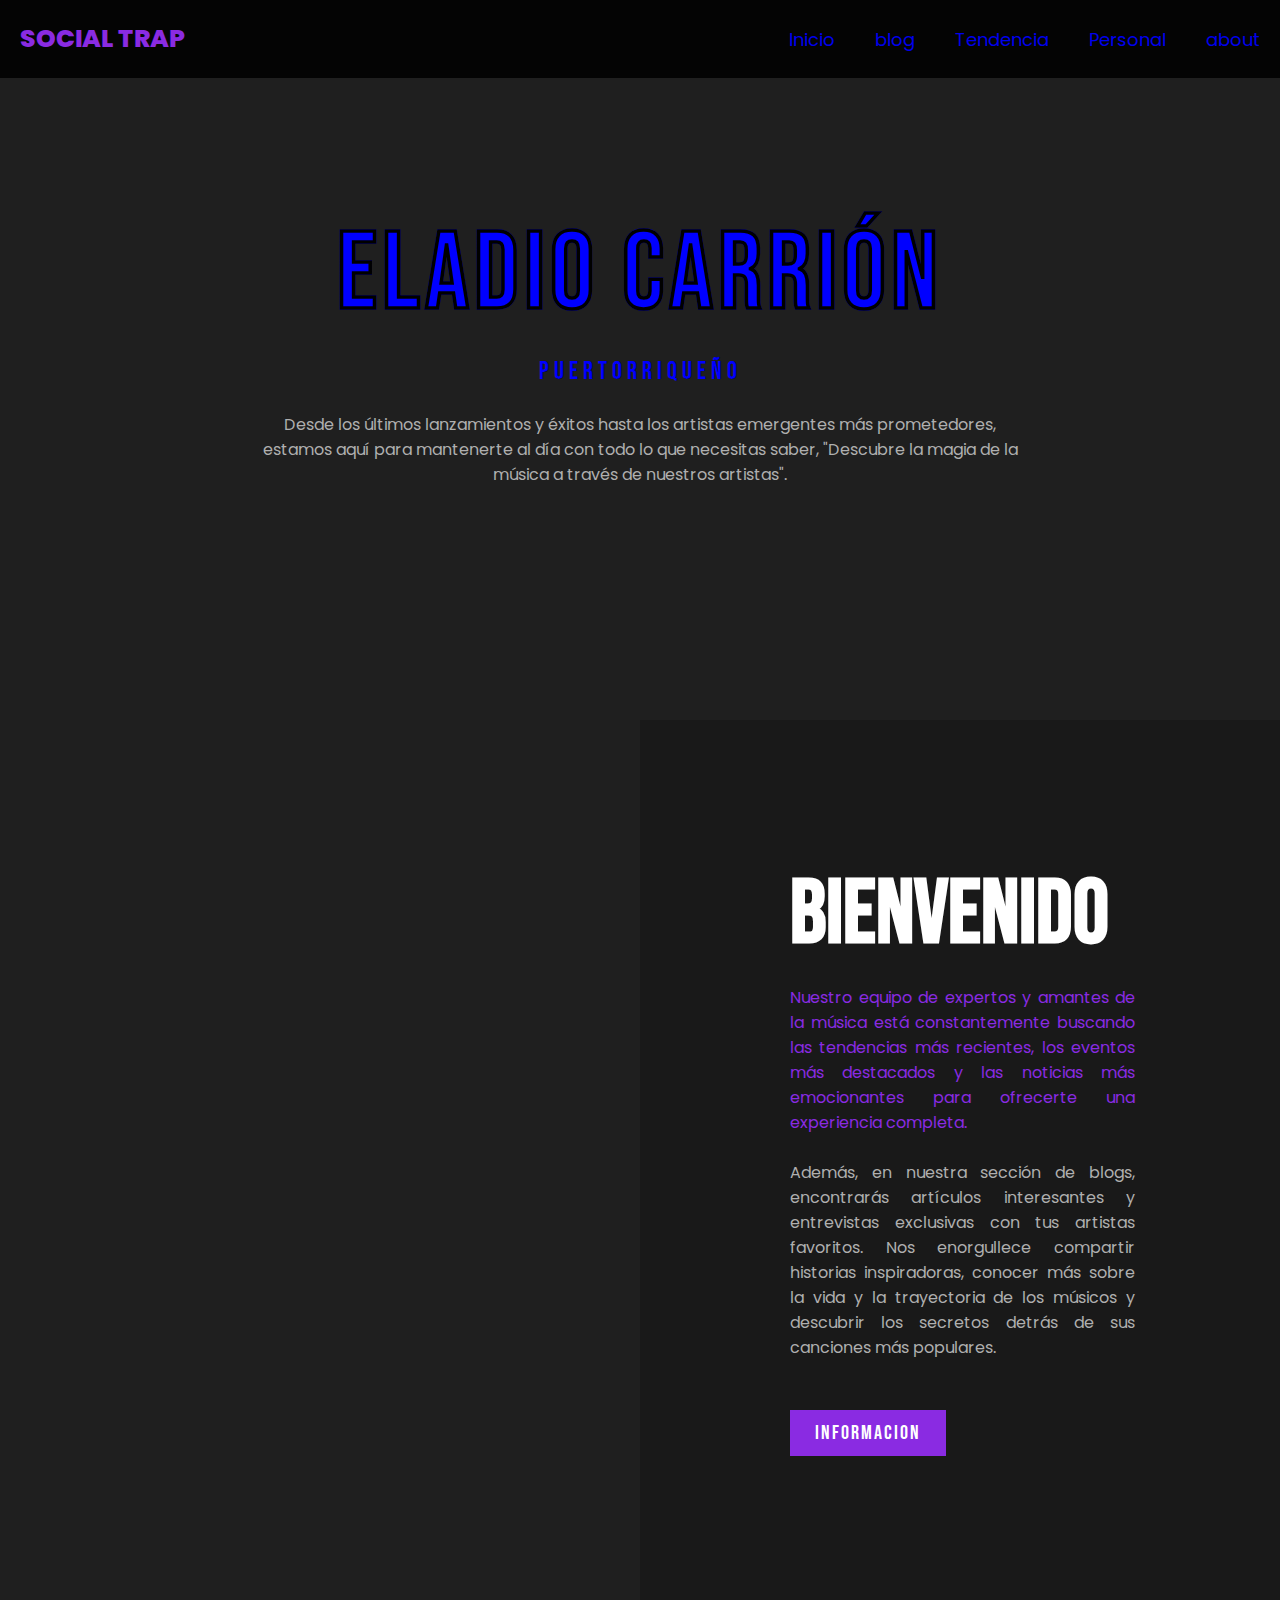
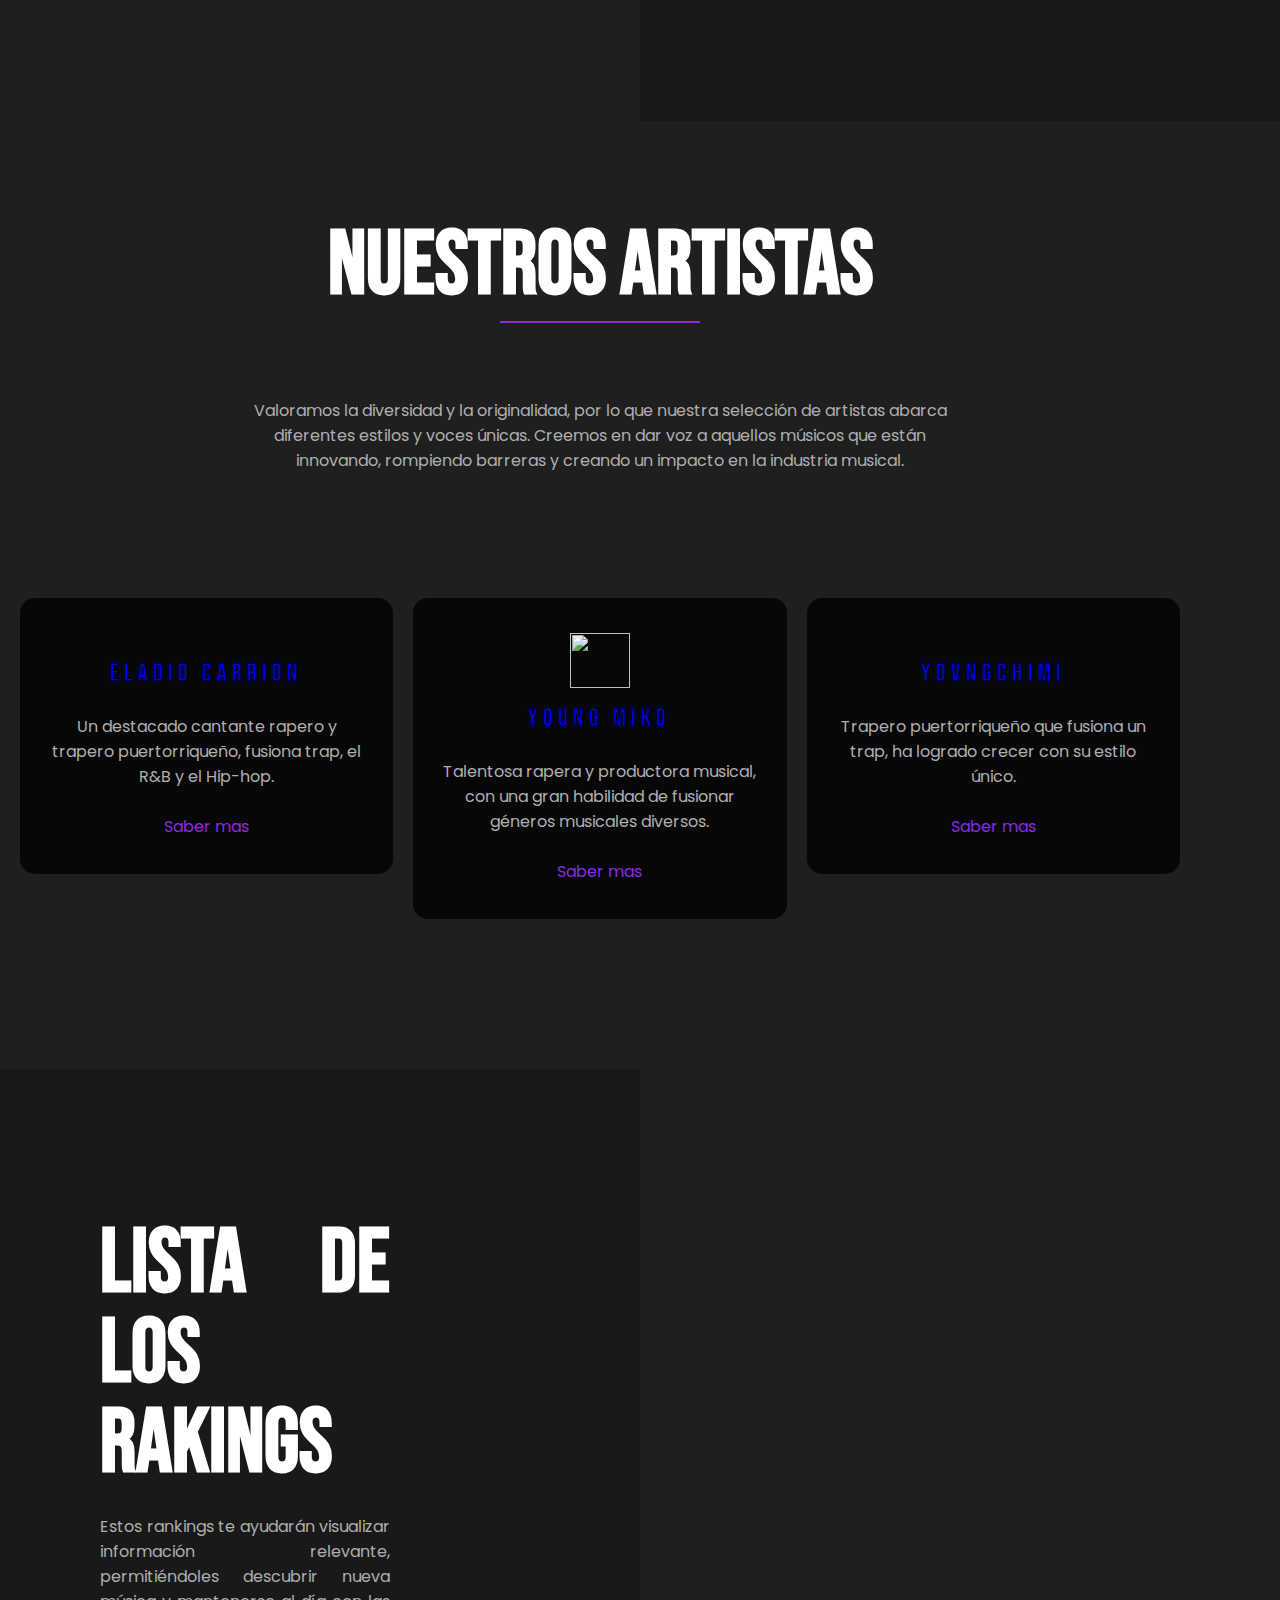
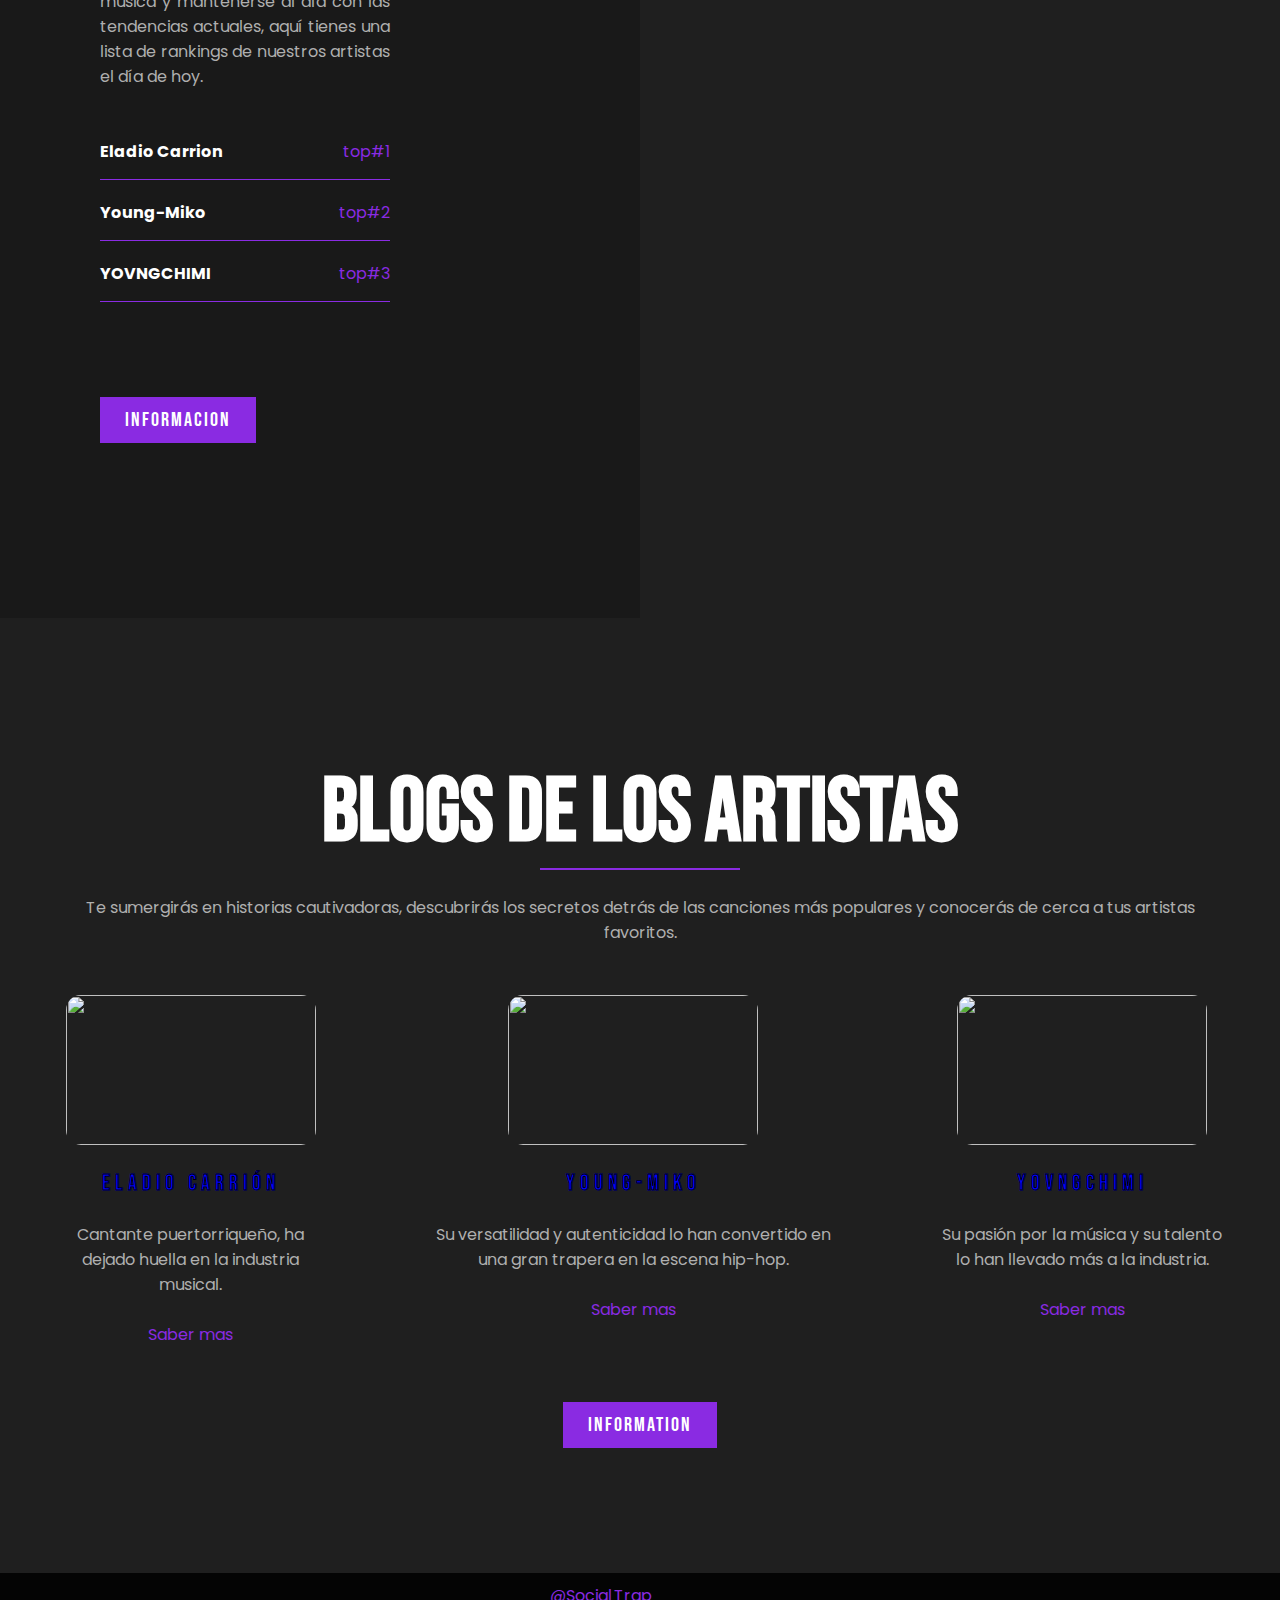
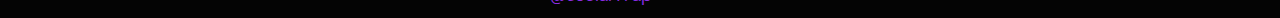
==== src/eladioCarrion.html @ fa57bcdd "new option" ====
<!DOCTYPE html>
<html lang="en">
<head>
    <meta charset="UTF-8">
    <meta name="viewport" content="width=device-width, initial-scale=1.0">
    <title>Social-Trap</title>
    <link rel="stylesheet" href="https://cdn.jsdelivr.net/npm/swiper/swiper-bundle.min.css" />
    <link rel="stylesheet" href="style.css">
</head>

    <!--<script src="https://cdn.jsdelivr.net/npm/swiper/swiper-bundle.min.css"></script>
    <script src="script.js"></script>-->
<body>

    <header class="header">

        <div class="menu container">
            <a href="#" class="logo">Social Trap</a>
            <input type="checkbox" id="menu"/>
            <label for="menu">
                <img src="img/menu.png" class="menu-icono" alt="">
            </label>

            <nav class="navbar">
                <ul>
                    <li><a href="#">Inicio</a></li>
                    <li><a href="#">blog</a></li>
                    <li><a href="#">Tendencia</a></li>
                    <li><a href="#">Personal</a></li>
                    <li><a href="#">about</a></li>
                </ul>
            </nav>
        </div>
        <div class="header-content container">
            <div class="header-txt">
                <h1>Eladio Carrión</h1>
                <span>Puertorriqueño</span>
                <p>
                   Desde los últimos lanzamientos y éxitos hasta los artistas emergentes 
                   más prometedores, estamos aquí para mantenerte al día con todo lo que necesitas saber,
                   "Descubre la magia de la música a través de nuestros artistas".
                </p>
            </div>
        </div>
    </header>

    <section class="welcome">

        <div class="welcome-1"></div>

        <div class="welcome-2">
            <h2>Bienvenido</h2>
            <p class="b1">
                Nuestro equipo de expertos y amantes de la música está constantemente 
                buscando las tendencias más recientes, los eventos más destacados y las 
                noticias más emocionantes para ofrecerte una experiencia completa.
            </p>

            <p>
                Además, en nuestra sección de blogs, encontrarás artículos interesantes y entrevistas exclusivas con tus artistas favoritos. Nos enorgullece compartir historias inspiradoras, 
                conocer más sobre la vida y la trayectoria de los músicos y descubrir los secretos 
                detrás de sus canciones más populares.
            </p>

            <a href="#" class="btn-1">Informacion</a>
        </div>
    </section>

    <main class="artist conteiner">

        <div class="artist-txt">
            <h2>Nuestros artistas</h2>
            <hr>
            <p>
                Valoramos la diversidad y la originalidad, por lo que nuestra selección de artistas 
                abarca diferentes estilos y voces únicas. Creemos en dar voz a aquellos músicos que están innovando, 
                rompiendo barreras y creando un impacto en la industria musical.
            </p>
        </div>

        <div class="artist-group">
            <div class="artist-1">
                
                
                <img src="https://media2.giphy.com/media/m9Yb4uBnS3sLSZfv6U/giphy.gif" alt="">
                <h3>Eladio Carrión</h3>
                <p>
                    Un destacado cantante rapero y trapero puertorriqueño, 
                    fusiona trap, el R&B y el Hip-hop.
                    
                </p>
                <a href="#">Saber mas</a>
            </div>

            <div class="artist-1">

                <img src="https://i.ytimg.com/an/csuP-RU90LNZBluSJNJXiQ/featured_channel.jpg?v=60f05d3a" alt="" height="55">
                <h3>Young Miko</h3>
                <p>
                    Talentosa rapera y productora musical, 
                    con una gran habilidad de fusionar géneros musicales diversos.
                </p>
                <a href="#">Saber mas</a>
            </div>

            <div class="artist-1">

                <img src="https://moneywayy.com/wp-content/uploads/2020/12/Untitled-2.png" alt="">
                <h3>Yovngchimi</h3>
                <p>
                    Trapero puertorriqueño que fusiona un trap,
                    ha logrado crecer con su estilo único.
                </p>
                <a href="#">Saber mas</a>
            </div>
            <!--<a href="#" class="btn-1">Informacion</a>-->
        </div>
    </main>

    <section class="ranking">
        
        <div class="ranking-1">
            <h2 class="ranking subtitle">Lista de los Rakings</h2>
            <p>
                Estos rankings te ayudarán visualizar información relevante,
                permitiéndoles descubrir nueva música y mantenerse al día con las tendencias actuales,
                aquí tienes una lista de rankings de nuestros artistas el día de hoy.
            </p>

            <table>
                <tbody>
                    <tr>
                        <th>Eladio Carrion</th>
                        <td>top#1</td>
                    </tr>
                    <tr>
                        <th>Young-Miko</th>
                        <td>top#2</td>
                    </tr>
                    <tr>
                        <th>YOVNGCHIMI</th>
                        <td>top#3</td>
                    </tr>
                </tbody>
            </table>
            <a href="#" class="btn-1">Informacion</a>
        </div>

        <div class="ranking-2"></div>

    </section>

    <section class="blog container">

        <div class="blog-txt">

            <h2>Blogs de los Artistas</h2>
            <hr>
            <p>
                Te sumergirás en historias cautivadoras, descubrirás 
                los secretos detrás de las canciones más populares y conocerás de cerca a tus artistas favoritos.
            </p>

        </div>

        <div class="blog-group">
            <div class="blog-1">
                <img src="https://www.billboard.com/wp-content/uploads/2023/03/feature-latin-music-week-eladio-carrion-billboard-2022-bb13-mary-beth-koeth-02-1548-1.jpg" alt="" height="150">
                <h3>Eladio Carrión</h3>
                <p>
                    Cantante puertorriqueño, 
                    ha dejado huella en la industria musical.
                </p>

                <a href="#">Saber mas</a>
            </div>

            <div class="blog-1">
                <img src="https://cooperativa.cl/noticias/site/artic/20230525/imag/foto_0000000220230525123114.jpg" alt="" height="150">
                <h3>Young-Miko</h3>
                <p>
                    Su versatilidad y autenticidad lo 
                    han convertido en una gran trapera en la escena hip-hop.
                </p>

                <a href="#">Saber mas</a>
            </div>

            <div class="blog-1">
                <img src="https://labiode.com/wp-content/uploads/2022/11/YOVNGCHIMI.jpg" alt="" height="150">
                <h3>Yovngchimi</h3>
                <p>
                    Su pasión por la música y su talento lo 
                    han llevado más a la industria.
                </p>

                <a href="#">Saber mas</a>
            </div>
        </div>
        <a href="#" class="btn-1">Information</a>
    </section>

    <footer class="footer container">
        <div class="links">
            <ul>
                <li><a href="#">@Social </a></li>
                <li><a href="#">Trap</a></li>
            </ul>
        </div>
    </footer>

</body>
</html>
---- src/style.css ----
@import url('https://fonts.googleapis.com/css2?family=Poppins:wght@400;500;600;700;800&display=swap');
@import url('https://fonts.googleapis.com/css2?family=Bebas+Neue&display=swap');

/*ELADIO*/
*{
    margin: 0;
    padding: 0;
    box-sizing: border-box;
    text-decoration: none;
    list-style: none;
}

body {
    font-family: 'Poppins', sans-serif;
    background-color: #1F1F1F;
}

.conteiner {
    max-width: 1200px;
    margin: 0 ;
}

.header {
    background-image: url(https://www.zastavki.com/pictures/1280x720/2015/Backgrounds_Blue_Black_Background_107698_26.jpg);
    background-attachment: fixed;  
    background-position: center top;
    background-repeat: no-repeat;
    background-size: cover;
    min-height: 80vh;
    display: flex;
    align-items: center;
}

.menu {
    position: absolute;
    top: 0;
    left: 0;
    right: 0;
    left: 0;
    display: flex;
    align-items: center;
    justify-content: space-between;
    z-index: 1000;
    background-color: #040404;
    position: fixed;
}

.logo {
    margin: 20px;
    font-size: 25px;
    color: blueviolet;
    font-weight: 800;
    text-transform: uppercase;
}

.menu .navbar ul li {
    position: relative;
    float: left;
}

.menu .navbar ul li {
   font-size: 18px;
   padding: 20px;
   color: blueviolet;
   display: block;
}

.menu .navbar ul li a:hover {
    color: blueviolet;
}

#menu {
    display: none;
}

.menu-icono {
    width: 25px;
}

.menu label {
    cursor: pointer;
    display: none;
}

.header-txt {
    text-align: center;
    left: 100px;
    margin-bottom: none;
}

.header-txt h1, span, h3 {
    font-size: 110px;
    letter-spacing: 5px;
    text-transform: uppercase;
    font-family: 'Bebas Neue', cursive;
    color: blue;
    margin-bottom: 15px;
    -webkit-text-fill-color: blue; 
    -webkit-text-stroke: 0.1px black;
}

.header-txt span {
    font-size: 25px;
}

.header-txt p {
    color: #AFAFAF;
    padding: 0 255px;
    margin: 25px 0;
}

.welcome {
    display: flex;
}

.welcome-1{
    background-image: url(https://fondosmil.com/fondo/24928.png);
    background-attachment: fixed; 
    background-position-x: -270px ;
    /*background-position: left center;*/
    background-repeat: no-repeat;
    background-size: cover;
    width: 50%;
}

.welcome-2 {
    width: 50%;
    text-align: justify;
    padding: 150px 145px 240px 150px;
    background-color: #191919;
}

h2 {
    font-size: 90px;
    line-height: 90px;
    color: #ffffff;
    text-transform: uppercase;
    font-family: 'Bebas Neue', cursive;
    margin-bottom: 10px;
}

p {
    font-size: 16px;
    color: #AFAFAF;
    margin: 25px 0;
}

.btn-1 {
    display: inline-block;
    padding: 11px 25px;
    background-color: blueviolet;
    color: #ffffff;
    text-transform: uppercase;
    letter-spacing: 2px;
    font-size: 20px;
    font-family: 'Bebas Neue', cursive;
    margin: 25px 0;
    border: 0;
}

.btn-1:hover {
    background-color: purple;
}

.b1 {
    color: blueviolet;
}

.artist {
    padding: 100px 0;
    text-align: center;
}

.artist-txt {
    display: flex;
    flex-direction: column;
    align-items: center;
}

hr {
    border: 1px solid blueviolet;
    width: 200px;
}

.artist-txt p {
    padding: 50px 250px;
    
}

.artist-group {
    display: flex;
    justify-content: space-between;
    margin: 50px 10px;
}

.artist-1{
    background-color: #070707;
    padding: 35px 25px;
    margin: 0 10px;
    border-radius: 15px;
    width: 100%;
    height: 100%;
    transition: 0.5s;
    object-fit: cover;
}

.artist-1:hover {
    transform: scale(1.2);
    box-shadow: 0px 0px 50px rgba(0,0,0,1);
}


.artist-1 img{
    width: 60px;
    margin-bottom: 15px;
}

.artist-1 h3 {
    font-size: 25px;
    color: #ffffff;
}

.artist-1 a {
    color: blueviolet;
    font-size: 16px;
}

.ranking {
    display: flex;
    text-align: justify;
}

.ranking-1 {
    width: 50%;
    padding: 150px 250px 150px 100px;
    background-color: #191919;
}

table {
    margin: 50px 0;
    width: 100%;
    text-align: left;
    border-collapse: collapse;
}

tr {
    display: flex;
    justify-content: space-between;
    border-bottom: 1px solid blueviolet;
    margin-bottom: 20px;
}

th {
    color: #ffffff;
    padding-bottom: 15px;
}

td {
    color: blueviolet;
}

.ranking-2 {
    background-image: url(https://i.ytimg.com/vi/kQFOuJ90BgA/maxresdefault.jpg);
    background-position: center center;
    background-repeat: no-repeat;
    background-size: cover;
    width: 50%;
}

.blog {
    padding: 100px 0;
    text-align: center;
}

.blog-txt {
    display: flex;
    margin: 50px;
    flex-direction: column;
    align-items: center;
    text-align: center;
    margin-bottom: 25px;
}

.blog-group {
    display: flex;
    justify-content: space-between;
    margin-bottom: 30px;
}

.blog-1 {
    text-align: center;
}

.blog-1 img {
    width: 100%;
    width: 250px;
    height: 150px;
    transition: 0.5s;
    object-fit: cover;
    border-radius: 15px;
    margin-bottom: 25px;
}

.blog-1 img:hover {
    transform: scale(1.2);
    box-shadow: 0px 0px 50px rgba(0,0,0,1);
}



.blog-1 h3{
    font-size: 22px;
}

.blog-1 p {
    padding: 0 50px;
    text-align: center;
}

.blog-1 a {
    color: blueviolet;
}

.footer {
    padding: 10px 550px;
    text-align: center;
    background-color: #040404;
}

.links ul {
    display: flex;
}

.links ul li {
    margin-right: 2px;
}

.links ul li a {
    color: blueviolet;
}

@media(max-width:991px){
    .menu {
        padding: 20px;
    }

    .menu label {
        display: initial;
    }

    .menu .navbar {
        position: absolute;
        top: 100%;
        left: 0;
        right: 0;
        background-color: #1F1F1F;
        display: none;
    }

    .menu .navbar ul li {
        width: 100%;
    }

    #menu:checked ~ .navbar {
        display: initial;
    }

    .header {
        min-height: 0vh;
    }

    .header-content {
        padding: 80px 30px 50px 30px;
    }

    .header-txt {
        margin-bottom: 15px;
    }

    .header-txt h1 {
        font-size: 80px;
    }

    .header-txt p {
        padding: 0;
        margin: 15px 0;
    }

    .welcome {
        flex-direction: column;
    }

    .welcome-1 {
        display: none;
    }

    .welcome-2 {
        width: 100%;
        padding: 20%;
        text-align: center;
    }

    h2 {
        font-size: 70px;
        line-height: 80px;
    }

    p{
        margin: 15px 0;
    }

    .artist {
        padding: 30px;
    }

    .artist-txt p {
        padding: 0;
    }

    .artist-group {
        flex-direction: column;
        margin: 0;
    }

    .artist-1 {
        margin: 0 0 20px 0;
    }

    /*arreglar los rankings*/
    .ranking {
        flex-direction: column;
    }

    .ranking-1 {
        width: 500px;
        padding: 30px;
        text-align: center;
    }

    table {
        margin: 20px 0 0 0;
    }

    .ranking-2 {
        display: none;
    }

    .blog {
        padding: 30px;
    }

    .blog-group {
        flex-direction: column;
        margin-bottom: 0;
    }

    .blog-1 {
        margin-bottom: 25px;
    }

    .footer {
        padding: 30px;
    }

    .footer ul li {
        padding: 40px;
    }


}
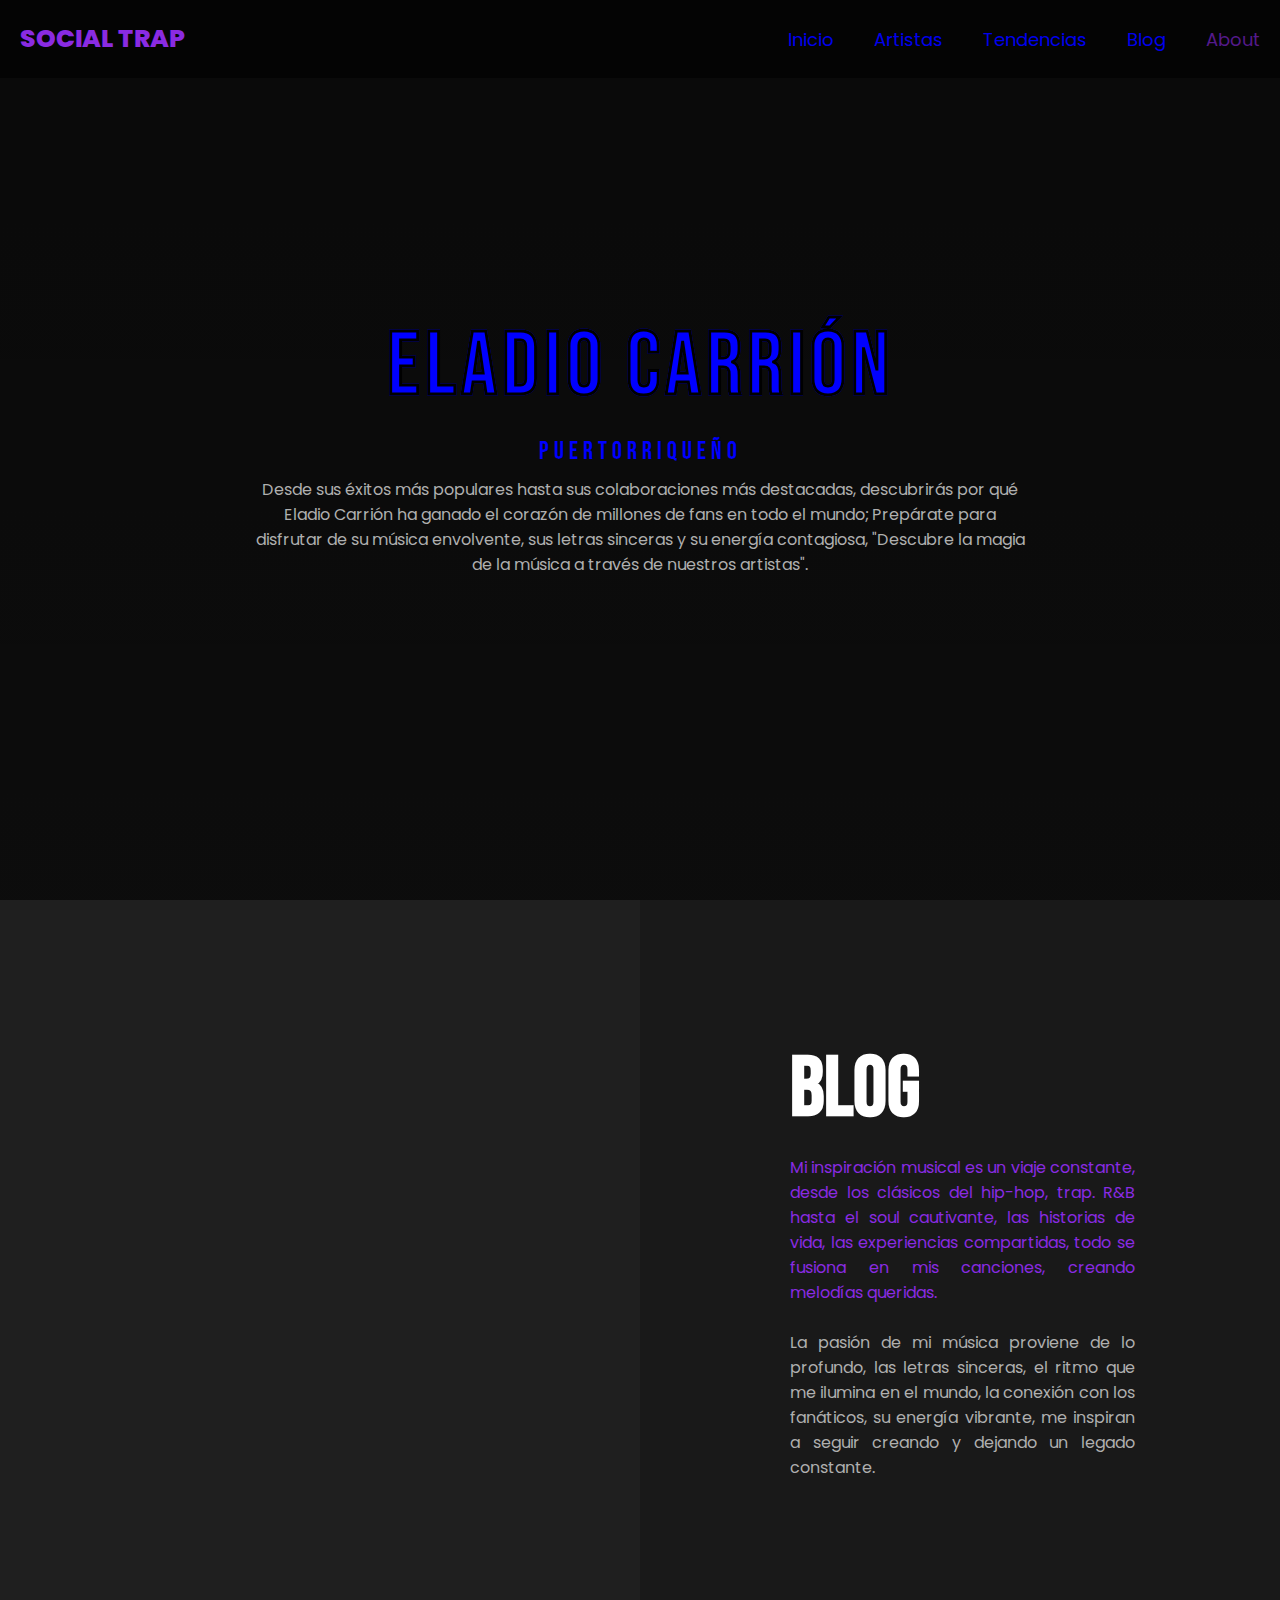
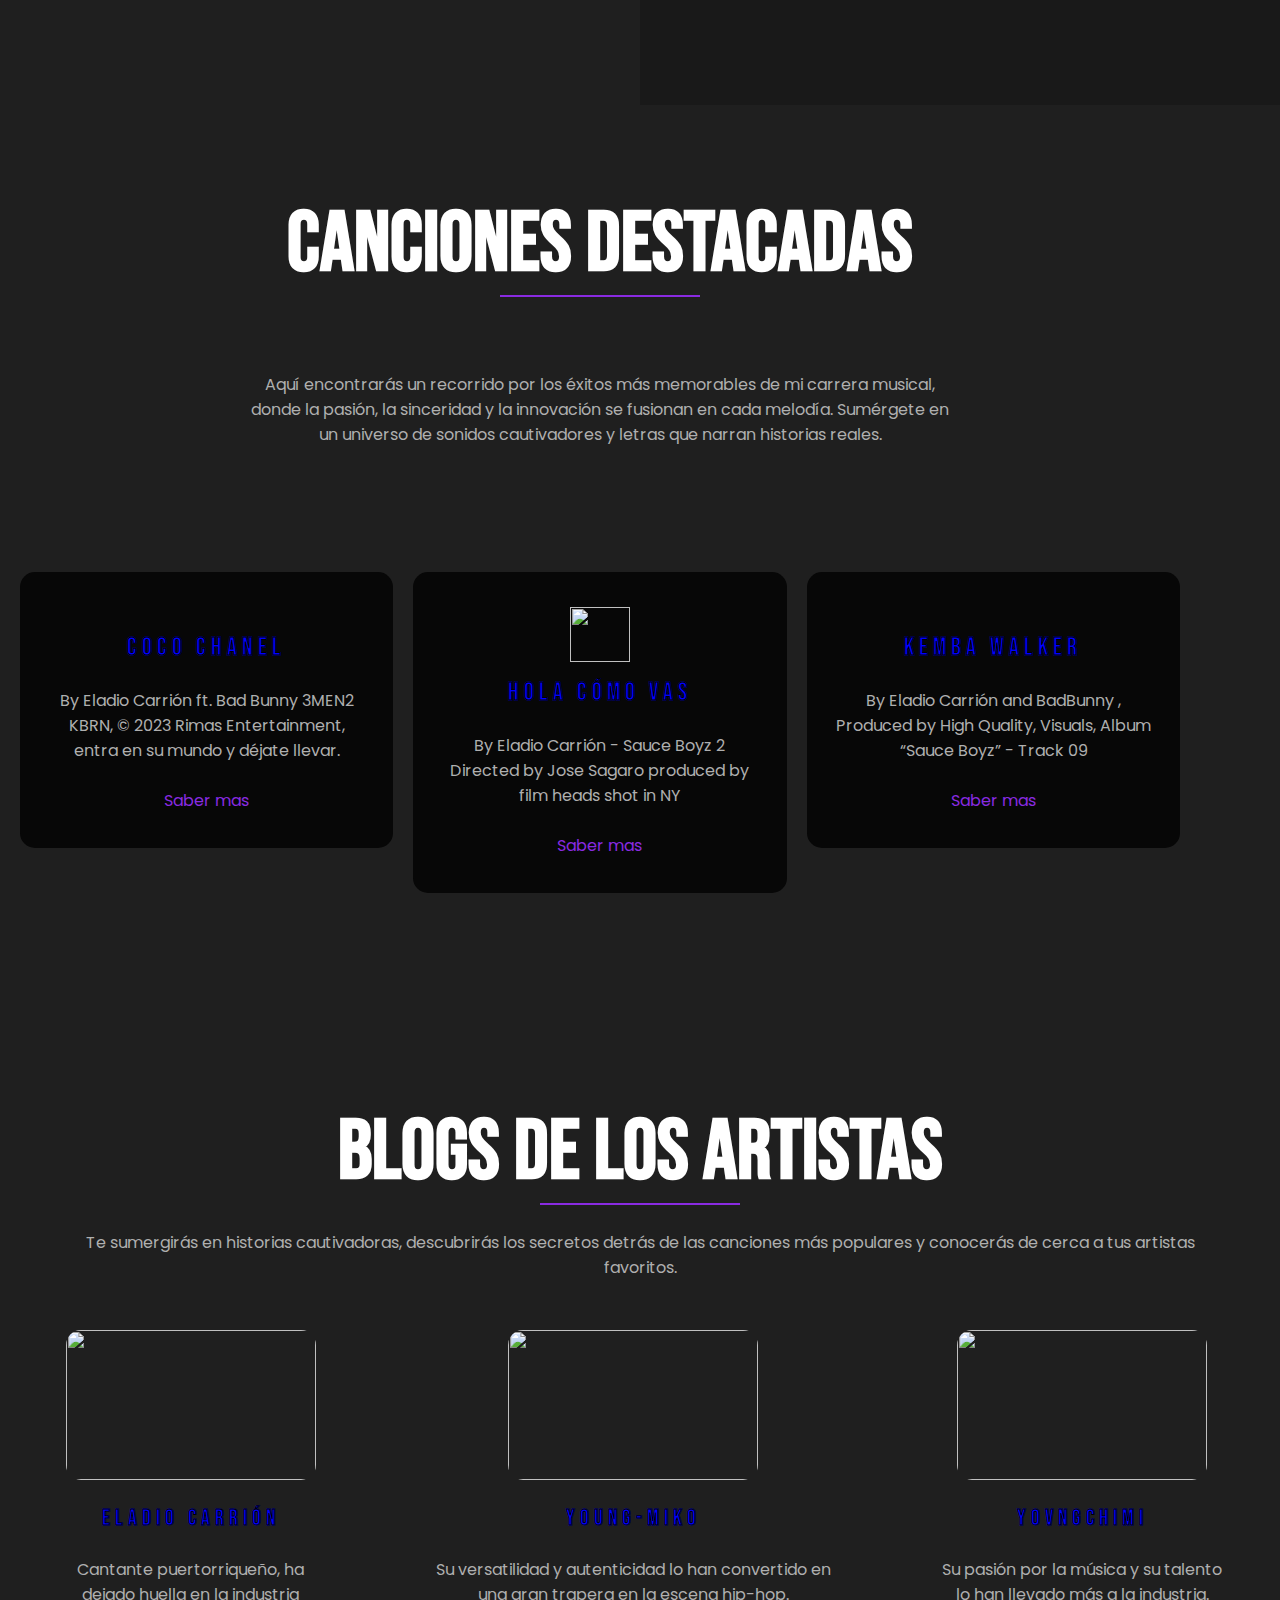
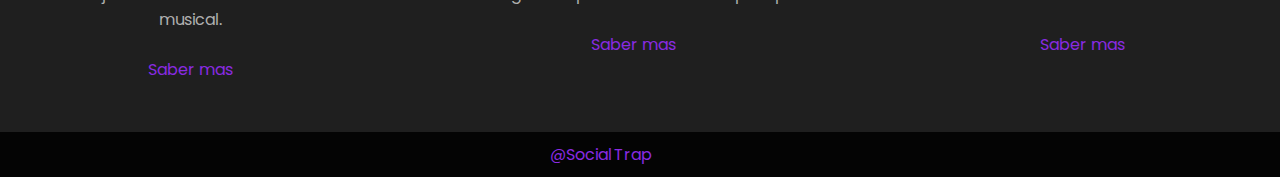
==== commit d74064fe: "changes in the design" ====
--- a/src/eladioCarrion.html
+++ b/src/eladioCarrion.html
@@ -3,7 +3,7 @@
 <head>
     <meta charset="UTF-8">
     <meta name="viewport" content="width=device-width, initial-scale=1.0">
-    <title>Social-Trap</title>
+    <title>Eladio Carrión</title>
     <link rel="stylesheet" href="https://cdn.jsdelivr.net/npm/swiper/swiper-bundle.min.css" />
     <link rel="stylesheet" href="style.css">
 </head>
@@ -23,58 +23,70 @@
 
             <nav class="navbar">
                 <ul>
-                    <li><a href="#">Inicio</a></li>
-                    <li><a href="#">blog</a></li>
-                    <li><a href="#">Tendencia</a></li>
-                    <li><a href="#">Personal</a></li>
-                    <li><a href="#">about</a></li>
+                    <li><a href="/index.html">Inicio</a></li>
+                    <li><a href="/index.html#artistas">Artistas</a></li>
+                    <li><a href="#">Tendencias</a></li>
+                    <li class="dropdown"><a href="eladioCarrion.html#blogs" class="dropbtn">Blog</a>
+                        <div class="dropdown-content">
+                            <a href="eladioCarrion.html#blog">Eladio Carrión</a>
+                            <a href="#">Young Miko</a>
+                            <a href="#">Yovngchimi</a>
+                        </div>
+                    </li>    
+                    <li class="dropdown"><a href="" class="dropbtn">About</a>
+                        <div class="dropdown-content">
+                            <a href="#">Dev</a>
+                        </div>
+                    </li>    
                 </ul>
             </nav>
         </div>
         <div class="header-content container">
             <div class="header-txt">
                 <h1>Eladio Carrión</h1>
+
                 <span>Puertorriqueño</span>
                 <p>
-                   Desde los últimos lanzamientos y éxitos hasta los artistas emergentes 
-                   más prometedores, estamos aquí para mantenerte al día con todo lo que necesitas saber,
+                    Desde sus éxitos más populares hasta sus colaboraciones más destacadas, 
+                    descubrirás por qué Eladio Carrión ha ganado el corazón de millones de fans en todo el mundo;
+                    Prepárate para disfrutar de su música envolvente, sus letras sinceras y su energía contagiosa,
                    "Descubre la magia de la música a través de nuestros artistas".
                 </p>
             </div>
         </div>
     </header>
 
-    <section class="welcome">
+    <section class="welcome" id="blog">
 
         <div class="welcome-1"></div>
 
         <div class="welcome-2">
-            <h2>Bienvenido</h2>
+            <h2>Blog</h2>
             <p class="b1">
-                Nuestro equipo de expertos y amantes de la música está constantemente 
-                buscando las tendencias más recientes, los eventos más destacados y las 
-                noticias más emocionantes para ofrecerte una experiencia completa.
+                Mi inspiración musical es un viaje constante,
+                desde los clásicos del hip-hop, trap. R&B hasta el soul cautivante,
+                las historias de vida, las experiencias compartidas,
+                todo se fusiona en mis canciones, creando melodías queridas.
             </p>
 
             <p>
-                Además, en nuestra sección de blogs, encontrarás artículos interesantes y entrevistas exclusivas con tus artistas favoritos. Nos enorgullece compartir historias inspiradoras, 
-                conocer más sobre la vida y la trayectoria de los músicos y descubrir los secretos 
-                detrás de sus canciones más populares.
+                La pasión de mi música proviene de lo profundo,
+                las letras sinceras, el ritmo que me ilumina en el mundo,
+                la conexión con los fanáticos, su energía vibrante,
+                me inspiran a seguir creando y dejando un legado constante.
             </p>
-
-            <a href="#" class="btn-1">Informacion</a>
         </div>
     </section>
 
     <main class="artist conteiner">
 
         <div class="artist-txt">
-            <h2>Nuestros artistas</h2>
+            <h2>Canciones Destacadas</h2>
             <hr>
             <p>
-                Valoramos la diversidad y la originalidad, por lo que nuestra selección de artistas 
-                abarca diferentes estilos y voces únicas. Creemos en dar voz a aquellos músicos que están innovando, 
-                rompiendo barreras y creando un impacto en la industria musical.
+                Aquí encontrarás un recorrido por los éxitos más memorables de mi carrera musical, donde la pasión, 
+                la sinceridad y la innovación se fusionan en cada melodía.
+                Sumérgete en un universo de sonidos cautivadores y letras que narran historias reales. 
             </p>
         </div>
 
@@ -82,75 +94,44 @@
             <div class="artist-1">
                 
                 
-                <img src="https://media2.giphy.com/media/m9Yb4uBnS3sLSZfv6U/giphy.gif" alt="">
-                <h3>Eladio Carrión</h3>
+                <img src="https://www.lahiguera.net/musicalia/artistas/eladio_carrion/disco/12805/eladio_carrion_3men2_kbrn-portada.jpg" alt="">
+                <h3>Coco Chanel</h3>
                 <p>
-                    Un destacado cantante rapero y trapero puertorriqueño, 
-                    fusiona trap, el R&B y el Hip-hop.
+                    By Eladio Carrión ft. Bad Bunny
+                    3MEN2 KBRN, © 2023 Rimas Entertainment,
+                    entra en su mundo y déjate llevar.
                     
                 </p>
-                <a href="#">Saber mas</a>
+                <a href="https://youtu.be/j1VVY2sEdC0">Saber mas</a>
             </div>
 
             <div class="artist-1">
 
-                <img src="https://i.ytimg.com/an/csuP-RU90LNZBluSJNJXiQ/featured_channel.jpg?v=60f05d3a" alt="" height="55">
-                <h3>Young Miko</h3>
+                <img src="https://i.scdn.co/image/ab67616d00001e0202b1465a8e6b21d3308c18f4" alt="" height="55">
+                <h3>Hola Cómo Vas</h3>
                 <p>
-                    Talentosa rapera y productora musical, 
-                    con una gran habilidad de fusionar géneros musicales diversos.
+                    By Eladio Carrión - Sauce Boyz 2
+                    Directed by Jose Sagaro produced by film heads shot in NY
                 </p>
-                <a href="#">Saber mas</a>
+                <a href="https://youtu.be/PKoBuyUfQSo">Saber mas</a>
             </div>
 
             <div class="artist-1">
 
-                <img src="https://moneywayy.com/wp-content/uploads/2020/12/Untitled-2.png" alt="">
-                <h3>Yovngchimi</h3>
+                <img src="https://static.comunicae.com/photos/notas/1211714/1580398584_4f199629_c9f4_4033_9f15_62d63b8c4af0.JPG" alt="">
+                <h3>Kemba Walker</h3>
                 <p>
-                    Trapero puertorriqueño que fusiona un trap,
-                    ha logrado crecer con su estilo único.
+                    By Eladio Carrión and BadBunny ,
+                    Produced by High Quality,
+                    Visuals, Album “Sauce Boyz” - Track 09
                 </p>
-                <a href="#">Saber mas</a>
+                <a href="https://youtu.be/lhuUm8LMkBs">Saber mas</a>
             </div>
             <!--<a href="#" class="btn-1">Informacion</a>-->
         </div>
     </main>
 
-    <section class="ranking">
-        
-        <div class="ranking-1">
-            <h2 class="ranking subtitle">Lista de los Rakings</h2>
-            <p>
-                Estos rankings te ayudarán visualizar información relevante,
-                permitiéndoles descubrir nueva música y mantenerse al día con las tendencias actuales,
-                aquí tienes una lista de rankings de nuestros artistas el día de hoy.
-            </p>
-
-            <table>
-                <tbody>
-                    <tr>
-                        <th>Eladio Carrion</th>
-                        <td>top#1</td>
-                    </tr>
-                    <tr>
-                        <th>Young-Miko</th>
-                        <td>top#2</td>
-                    </tr>
-                    <tr>
-                        <th>YOVNGCHIMI</th>
-                        <td>top#3</td>
-                    </tr>
-                </tbody>
-            </table>
-            <a href="#" class="btn-1">Informacion</a>
-        </div>
-
-        <div class="ranking-2"></div>
-
-    </section>
-
-    <section class="blog container">
+    <section class="blog container" id="blogs">
 
         <div class="blog-txt">
 
@@ -172,7 +153,7 @@
                     ha dejado huella en la industria musical.
                 </p>
 
-                <a href="#">Saber mas</a>
+                <a href="eladioCarrion.html#blog">Saber mas</a>
             </div>
 
             <div class="blog-1">
@@ -197,7 +178,6 @@
                 <a href="#">Saber mas</a>
             </div>
         </div>
-        <a href="#" class="btn-1">Information</a>
     </section>
 
     <footer class="footer container">
--- a/src/style.css
+++ b/src/style.css
@@ -1,7 +1,6 @@
 @import url('https://fonts.googleapis.com/css2?family=Poppins:wght@400;500;600;700;800&display=swap');
 @import url('https://fonts.googleapis.com/css2?family=Bebas+Neue&display=swap');
 
-/*ELADIO*/
 *{
     margin: 0;
     padding: 0;
@@ -21,12 +20,12 @@
 }
 
 .header {
-    background-image: url(https://www.zastavki.com/pictures/1280x720/2015/Backgrounds_Blue_Black_Background_107698_26.jpg);
+    background-image: linear-gradient(rgba(0, 0, 0, 0.7), rgba(0, 0, 0, 0.6)), url(https://los40.cl/wp-content/uploads/2023/04/eladio-carrion.jpg);
     background-attachment: fixed;  
     background-position: center top;
     background-repeat: no-repeat;
     background-size: cover;
-    min-height: 80vh;
+    min-height: 100vh;
     display: flex;
     align-items: center;
 }
@@ -69,6 +68,31 @@
     color: blueviolet;
 }
 
+nav .dropdown {
+    position: relative;
+    display: inline-block;
+  }
+  
+  nav .dropdown-content {
+    display: none;
+    position: absolute;
+    background-color: black;
+    min-width: 100px;
+    box-shadow: 0px 8px 16px 0px rgba(0,0,0,0.8);
+    left: -10px;
+  }
+  
+  nav .dropdown-content a {
+    color: purple;
+    padding: 5px 5px;
+    display: block;
+  }
+  
+  nav .dropdown:hover .dropdown-content {
+    display: block;
+
+}
+
 #menu {
     display: none;
 }
@@ -89,7 +113,7 @@
 }
 
 .header-txt h1, span, h3 {
-    font-size: 110px;
+    font-size: 90px;
     letter-spacing: 5px;
     text-transform: uppercase;
     font-family: 'Bebas Neue', cursive;
@@ -106,7 +130,7 @@
 .header-txt p {
     color: #AFAFAF;
     padding: 0 255px;
-    margin: 25px 0;
+    margin: 10px 0;
 }
 
 .welcome {
@@ -114,7 +138,7 @@
 }
 
 .welcome-1{
-    background-image: url(https://fondosmil.com/fondo/24928.png);
+    background-image: url(https://eltiempomx.com/cdn-cgi/image/format=auto,width=730/monclova/2021/12/61aa474438798.jpg);
     background-attachment: fixed; 
     background-position-x: -270px ;
     /*background-position: left center;*/
@@ -126,13 +150,13 @@
 .welcome-2 {
     width: 50%;
     text-align: justify;
-    padding: 150px 145px 240px 150px;
+    padding: 150px 145px 200px 150px;
     background-color: #191919;
 }
 
 h2 {
-    font-size: 90px;
-    line-height: 90px;
+    font-size: 85px;
+    line-height: 80px;
     color: #ffffff;
     text-transform: uppercase;
     font-family: 'Bebas Neue', cursive;
@@ -225,50 +249,8 @@
     font-size: 16px;
 }
 
-.ranking {
-    display: flex;
-    text-align: justify;
-}
-
-.ranking-1 {
-    width: 50%;
-    padding: 150px 250px 150px 100px;
-    background-color: #191919;
-}
-
-table {
-    margin: 50px 0;
-    width: 100%;
-    text-align: left;
-    border-collapse: collapse;
-}
-
-tr {
-    display: flex;
-    justify-content: space-between;
-    border-bottom: 1px solid blueviolet;
-    margin-bottom: 20px;
-}
-
-th {
-    color: #ffffff;
-    padding-bottom: 15px;
-}
-
-td {
-    color: blueviolet;
-}
-
-.ranking-2 {
-    background-image: url(https://i.ytimg.com/vi/kQFOuJ90BgA/maxresdefault.jpg);
-    background-position: center center;
-    background-repeat: no-repeat;
-    background-size: cover;
-    width: 50%;
-}
-
 .blog {
-    padding: 100px 0;
+    padding: 20px 0;
     text-align: center;
 }
 
